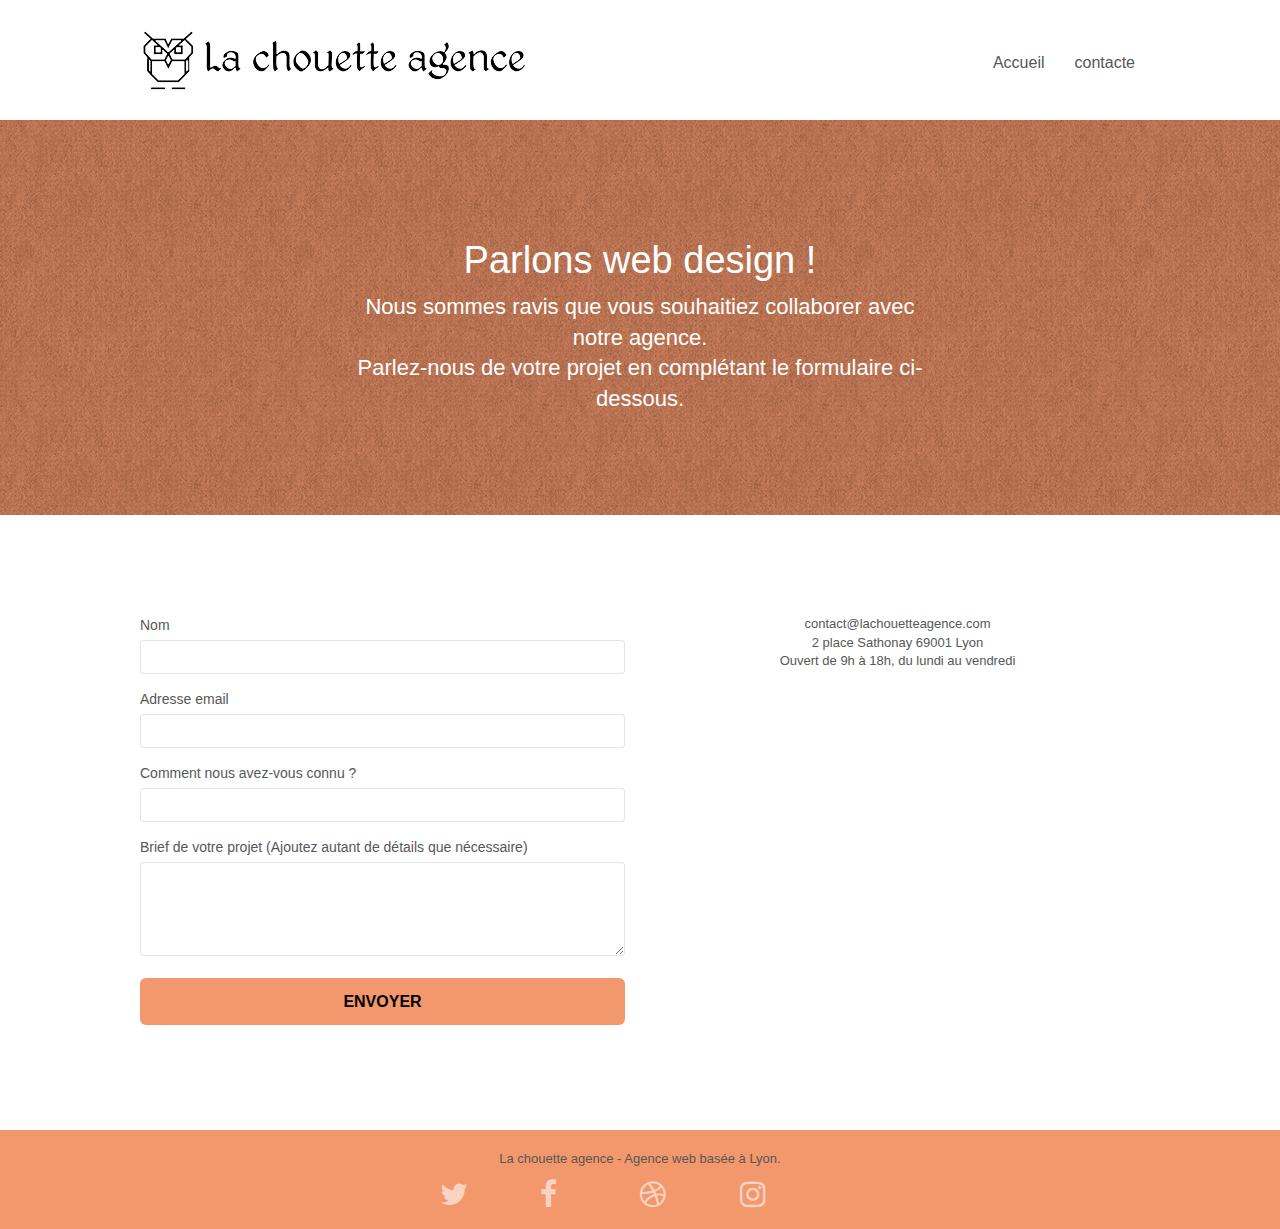
==== page2.html @ 77748eeb "-minstyle" ====
<!doctype html>
<html lang="fr">
<head>
	<meta charset="utf-8">
    
    <meta name="description " content="La chouette agence, pour toute question sur notre agence ou devis pour une refonte webdesign de votre site, contactez-nous et retrouvez-nous sur vos réseaux sociaux favoris.">
    <meta name="viewport " content="width=device-width, initial-scale=1.0, viewport-fit=cover">
    <link rel="shortcut icon " type="image/png " href="favicon.jpg">
    
	<link rel="stylesheet "type="text/css" href= "./css/bootstrap.min.css">
	<link rel="stylesheet "type="text/css" href="style.css">
	<link rel="stylesheet "type="text/css" href= "./css/font-awesome.min.css">
	<link rel="stylesheet "type="text/css" href= "./css/et-line.min.css">
	
    
	<script src= "./js/jquery-2.1.0.min.js"></script>
	<script src= "./js/bootstrap.min.js"></script>
	<script src= "./js/blocs.min.js"></script>
	<script src= "./js/jqBootstrapValidation.min.js"></script>
	<script src= "./js/formHandler.min.js"></script>
    <title>La Chouette agence - Contact</title>

    
<!-- Analytics -->
 
<!-- Analytics END -->
    
</head>
<body>
<!-- Principal conteneur -->
<div class="page-container">
    
<!-- bloc-0 -->
<div class="bloc bgc-white l-bloc " id="bloc-0">
	<div class="container bloc-sm">
		<nav class="navbar row">
			<div class="navbar-header">
				<a class="navbar-brand" href="index.html"><img src="img/la-chouette-agence.png" alt="Logo de la Chouette agence, agence de web design à Lyon" title="retour à l'accueil" /></a>
				<button id="nav-toggle" type="button" class="ui-navbar-toggle navbar-toggle" data-toggle="collapse" data-target=".navbar-1">
					<span class="sr-only">Toggle navigation</span><span class="icon-bar"></span><span class="icon-bar"></span><span class="icon-bar"></span>
				</button>
			</div>
			<div class="collapse navbar-collapse navbar-1 special-dropdown-nav">
				<ul class="site-navigation nav navbar-nav">
					<li>
						<a href="index.html" aria-label="lien vers la page d'accueil" title="page d'accueil">Accueil</a>
					</li>
					<li>
						<a href="page2.html" aria-label="lien vers la page de contact" title="page de contact">contacte</a>
					</li>
				</ul>
			</div>
		</nav>
	</div>
</div>
<!-- bloc-0 END -->

<!-- bloc-6 -->
<div class="bloc bg-dots-bg bg-repeat bgc-atomic-tangerine d-bloc bloc-bg-texture texture-paper" id="bloc-6">
	<div class="container bloc-lg">
		<div class="row">
			<div class="col-sm-12">
				<h1 class="text-center hero-bloc-text tc-white">
					Parlons web design !
				</h1>
				<h2 class="text-center mg-lg tc-white tight-width-whitespace">
					Nous sommes ravis que vous souhaitiez collaborer avec notre agence.<br>
					Parlez-nous de votre projet en complétant le formulaire ci-dessous.
				</h2>
			</div>
		</div>
	</div>
</div>
<!-- bloc-6 END -->

<!-- bloc-7 -->
<div class="bloc bgc-white l-bloc" id="bloc-7">
	<div class="container bloc-lg">
		<div class="row">
			<div class="col-sm-6">
				<form id="form_1" novalidate success-msg="Your message has been sent." fail-msg="Sorry it seems that our mail server is not responding, Sorry for the inconvenience!">
					<div class="form-group">
						<label for="name">
							Nom
						</label>
						<input id="name" class="form-control" aria-label="entrez votre nom" aria-required="true"/>
					</div>
					<div class="form-group">
						<label for="email">
							Adresse email
						</label>
						<input id="email" class="form-control" type="email"  aria-label="entrez votre email" aria-required="true" />
					</div>
					<div class="form-group">
						<label>
							Comment nous avez-vous connu ?
						</label for="input_504">
						<input class="form-control" type="email"  aria-required="true" id="input_504" aria-label="indiquez comment vous nous avez connu" />
					</div>
					<div class="form-group">
						<label for="message">
							Brief de votre projet (Ajoutez autant de détails que nécessaire)<br>
						</label><textarea id="message" class="form-control" rows="4" cols="50" aria-label="decrivez nous votre projet en détail"  aria-required="true"></textarea>
					</div> 
					<button class="bloc-button btn btn-lg btn-block cta-hero btn-atomic-tangerine" aria-label="envoyez votre message" type="submit">
						Envoyer
					</button>
				</form>
			</div>
			<div class="col-sm-6">
				<p class="text-center">
					<a href="mailto:contact@lachouetteagence.com" aria-label="contacter l'agence par email">contact@lachouetteagence.com</a><br>
                        2 place Sathonay 69001 Lyon<br>
                        Ouvert de 9h à 18h, du lundi au vendredi<br>
				</p>
			</div>
		</div>
	</div>
</div>
<!-- bloc-7 END -->

<!-- ScrollToTop Button -->
<a class="bloc-button btn btn-d scrollToTop" onclick="scrollToTarget('1')"><span class="fa fa-chevron-up"></span></a>
<!-- ScrollToTop Button END-->


<!-- Footer - bloc-8 -->
<div class="bloc bgc-atomic-tangerine d-bloc" id="bloc-8">
	<div class="container bloc-sm">
		<div class="row">
			<div class="col-sm-12">
				<p class="text-center white">
					La chouette agence - Agence web basée à Lyon.<br>
				</p>
				<div class="row row-no-gutters social">
					<div class="col-sm-3">
						<div class="text-center">
							<a class="social" aria-label="lien vers twitter" href="https://twitter.com/?lang=fr"><span class="fa fa-twitter icon-md"></span></a>
						</div>
					</div>
					<div class="col-sm-3">
						<div class="text-center">
							<a class="social" aria-label="lien vers facebook" href="https://www.facebook.com/"><span class="fa fa-facebook icon-md"></span></a>
						</div>
					</div>
					<div class="col-sm-3">
						<div class="text-center">
							<a class="social" aria-label="lien vers dribble" href="https://dribbble.com/"><span class="fa fa-dribbble icon-md"></span></a>
						</div>
					</div>
					<div class="col-sm-3">
						<div class="text-center">
							<a class="social" aria-label="lien instagram" href="https://www.instagram.com/?hl=fr"><span class="fa fa-instagram icon-md"></span></a>
						</div>
					</div>
				</div>
			</div>
		</div>
	</div>
</div>
<!-- Footer - bloc-8 END -->

</div>
<!-- Principal conteneur END -->
    

</body>
</html>
---- style.css ----
body {
    margin: 0;
    padding: 0;
    background: #FFF;
    overflow-x: hidden;
    -webkit-font-smoothing: antialiased;
    -moz-osx-font-smoothing: grayscale;
}
.keywords { 
    color: #cccccc;
    font-size: 1px;
}
a,
button {
    transition: all .3s ease-in-out;
    outline: none!important;
}

a:hover {
    text-decoration: none;
    cursor: pointer;
}

#page-loading-blocs-notifaction {
    position: fixed;
    top: 0;
    bottom: 0;
    width: 100%;
    z-index: 100000;
    background: #FFFFFF url("img/pageload-spinner.gif") no-repeat center center;
}

.bloc {
    width: 100%;
    clear: both;
    background: 50% 50% no-repeat;
    padding: 0 50px;
    -webkit-background-size: cover;
    -moz-background-size: cover;
    -o-background-size: cover;
    background-size: cover;
    position: relative;
}

.bloc .container {
    padding-left: 0;
    padding-right: 0;
}

.bloc-lg {
    padding: 100px 50px;
}

.bloc-md {
    padding: 50px;
}

.bloc-sm {
    padding: 20px 50px;
}

.bg-center,
.bg-l-edge,
.bg-r-edge,
.bg-t-edge,
.bg-b-edge,
.bg-tl-edge,
.bg-bl-edge,
.bg-tr-edge,
.bg-br-edge,
.bg-repeat {
    -webkit-background-size: auto!important;
    -moz-background-size: auto!important;
    -o-background-size: auto!important;
    background-size: auto!important;
}

.bg-repeat {
    background: repeat;
}

.bg-t-edge {
    background: top no-repeat;
}

.bloc-bg-texture::before {
    content: "";
    background-size: 2px 2px;
    position: absolute;
    top: 0;
    bottom: 0;
    left: 0;
    right: 0;
}

.texture-paper::before {
    background: url("img/texture-paper.png");
    background-size: 280px 280px;
}

.b-parallax {
    background-attachment: fixed;
}

.d-bloc {
    color: rgba(255, 255, 255, .7);
}

.d-bloc button:hover {
    color: rgba(255, 255, 255, .9);
}

.d-bloc .icon-round,
.d-bloc .icon-square,
.d-bloc .icon-rounded,
.d-bloc .icon-semi-rounded-a,
.d-bloc .icon-semi-rounded-b {
    border-color: rgba(255, 255, 255, .9);
}

.d-bloc .divider-h span {
    border-color: rgba(255, 255, 255, .2);
}

.d-bloc .a-btn,
.d-bloc .navbar a,
.d-bloc .navbar-brand,
.d-bloc a .icon-sm,
.d-bloc a .icon-md,
.d-bloc a .icon-lg,
.d-bloc a .icon-xl,
.d-bloc h1 a,
.d-bloc h2 a,
.d-bloc h3 a,
.d-bloc h4 a,
.d-bloc h5 a,
.d-bloc h6 a,
.d-bloc p a {
    color: rgba(255, 255, 255, .6);
}

.d-bloc .a-btn:hover,
.d-bloc .navbar a:hover,
.d-bloc .navbar-brand:hover,
.d-bloc a:hover .icon-sm,
.d-bloc a:hover .icon-md,
.d-bloc a:hover .icon-lg,
.d-bloc a:hover .icon-xl,
.d-bloc h1 a:hover,
.d-bloc h2 a:hover,
.d-bloc h3 a:hover,
.d-bloc h4 a:hover,
.d-bloc h5 a:hover,
.d-bloc h6 a:hover,
.d-bloc p a:hover {
    color: rgba(255, 255, 255, 1);
}

.d-bloc .navbar-toggle .icon-bar {
    background: rgba(255, 255, 255, 1);
}

.d-bloc .btn-wire,
.d-bloc .btn-wire:hover {
    color: rgba(255, 255, 255, 1);
    border-color: rgba(255, 255, 255, 1);
}

.d-bloc .panel {
    color: rgba(0, 0, 0, .5);
}

.d-bloc .panel button:hover {
    color: rgba(0, 0, 0, .7);
}

.d-bloc .panel icon {
    border-color: rgba(0, 0, 0, .7);
}

.d-bloc .panel .divider-h span {
    border-color: rgba(0, 0, 0, .1);
}

.d-bloc .panel .a-btn {
    color: rgba(0, 0, 0, .6);
}

.d-bloc .panel .a-btn:hover {
    color: rgba(0, 0, 0, 1);
}

.d-bloc .panel .btn-wire,
.d-bloc .panel .btn-wire:hover {
    color: rgba(0, 0, 0, .7);
    border-color: rgba(0, 0, 0, .3);
}

.d-bloc .panel,
.l-bloc {
    color: rgba(0, 0, 0, .5);
}

.d-bloc .panel button:hover,
.l-bloc button:hover {
    color: rgba(0, 0, 0, .7);
}

.l-bloc .icon-round,
.l-bloc .icon-square,
.l-bloc .icon-rounded,
.l-bloc .icon-semi-rounded-a,
.l-bloc .icon-semi-rounded-b {
    border-color: rgba(0, 0, 0, .7);
}

.d-bloc .panel .divider-h span,
.l-bloc .divider-h span {
    border-color: rgba(0, 0, 0, .1);
}

.d-bloc .panel .a-btn,
.l-bloc .a-btn,
.l-bloc .navbar a,
.l-bloc .navbar-brand,
.l-bloc a .icon-sm,
.l-bloc a .icon-md,
.l-bloc a .icon-lg,
.l-bloc a .icon-xl,
.l-bloc h1 a,
.l-bloc h2 a,
.l-bloc h3 a,
.l-bloc h4 a,
.l-bloc h5 a,
.l-bloc h6 a,
.l-bloc p a {
    color: rgba(0, 0, 0, .6);
}

.d-bloc .panel .a-btn:hover,
.l-bloc .a-btn:hover,
.l-bloc .navbar a:hover,
.l-bloc .navbar-brand:hover,
.l-bloc a:hover .icon-sm,
.l-bloc a:hover .icon-md,
.l-bloc a:hover .icon-lg,
.l-bloc a:hover .icon-xl,
.l-bloc h1 a:hover,
.l-bloc h2 a:hover,
.l-bloc h3 a:hover,
.l-bloc h4 a:hover,
.l-bloc h5 a:hover,
.l-bloc h6 a:hover,
.l-bloc p a:hover {
    color: rgba(0, 0, 0, 1);
}

.l-bloc .navbar-toggle .icon-bar {
    color: rgba(0, 0, 0, .6);
}

.d-bloc .panel .btn-wire,
.d-bloc .panel .btn-wire:hover,
.l-bloc .btn-wire,
.l-bloc .btn-wire:hover {
    color: rgba(0, 0, 0, .7);
    border-color: rgba(0, 0, 0, .3);
}

.voffset {
    margin-top: 30px;
}

.voffset-lg {
    margin-top: 80px;
}

.row-no-gutters {
    margin-right: 0;
    margin-left: 0;
}

.row.row-no-gutters > [class^="col-"],
.row.row-no-gutters > [class*=" col-"] {
    padding-right: 0;
    padding-left: 0;
    margin: auto;
}

#bloc-1-hero h1 {
    font-size: 32px;
}

.navbar {
    margin-bottom: 0;
    z-index: 1;
}

.navbar-brand {
    height: auto;
    padding: 3px 15px;
    font-size: 25px;
    font-weight: normal;
    font-weight: 600;
    line-height: 44px;
}

.navbar-brand img {
    max-height: 200px;
    margin: 0 5px 0 0;
    display: inline;
}

.navbar-brand img[src$=svg] {
    min-width: 100px;
}

.nav-center .navbar-brand img {
    margin: 0;
}

.navbar .nav {
    padding-top: 2px;
    margin-right: -16px;
    float: right;
    z-index: 1;
}

.nav > li {
    float: left;
    margin-top: 4px;
    font-size: 16px;
}

.navbar-nav .open .dropdown-menu > li > a {
    text-align: inherit;
}

.nav > li a:hover,
.nav > li a:focus {
    background: transparent;
}

.navbar-toggle {
    margin: 10px 10px 0 0;
    border: 0px;
}

.navbar-toggle:hover {
    background: transparent!important;
}

.navbar-toggle .icon-bar {
    background-color: rgba(0, 0, 0, .5);
    width: 26px;
}

.nav-invert .navbar .nav {
    float: left;
}

.nav-invert .navbar-header,
.nav-invert .navbar-brand {
    float: right;
    position: relative;
    z-index: 2;
}

@media (min-width: 768px) {
    .site-navigation {
        position: absolute;
        top: 50%;
        right: 20px;
        transform: translate(0, -50%);
        -webkit-transform: translateY(-50%);
    }
    .nav > li .dropdown-menu a,
    .nav > li .dropdown-menu a:hover {
        color: #484848;
    }
    .nav-invert .site-navigation {
        left: 0;
        right: 0;
    }
    .nav-center {
        text-align: center;
    }
    .nav-center .navbar-header {
        width: 100%;
    }
    .nav-center .navbar-header,
    .nav-center .navbar-brand,
    .nav-center .nav > li {
        float: none;
        display: inline-block;
    }
    .nav-center .site-navigation {
        position: relative;
        width: 100%;
        right: 0;
        margin-right: 0px;
        margin-top: 20px;
    }
    .nav-center.mini-nav .navbar-toggle {
        float: none;
        margin: 10px auto 0;
    }
}

.nav > li > .dropdown a {
    background: none!important;
    display: block;
    padding: 14px 15px;
}

nav .caret {
    margin: 0 5px;
}

.dropdown-menu .dropdown-menu {
    top: -8px;
    left: 100%;
}

.dropdown-menu .dropmenu-flow-right {
    top: 100%;
    left: 0;
    margin-left: -1px;
    border-top-left-radius: 0;
    border-top-right-radius: 0;
}

.dropdown-menu .dropdown span {
    border: 4px solid black;
    border-top-color: transparent;
    border-right-color: transparent;
    border-bottom-color: transparent;
    margin: 6px -5px 0 0!important;
    float: right;
}

.mg-md {
    margin-top: 10px;
    margin-bottom: 20px;
}

.mg-lg {
    margin-top: 10px;
    margin-bottom: 40px;
}

.btn {
    margin: 0 5px 5px 0;
}

.btn.pull-right {
    margin: 0 0 5px 5px;
}

.btn-d,
.btn-d:hover,
.btn-d:focus {
    color: #FFF;
    background: rgba(0, 0, 0, .3);
}

button {
    outline: none!important;
}

.btn-rd {
    border-radius: 40px;
}

.btn-clean {
    border: 1px solid rgba(0, 0, 0, .08);
    border-bottom-color: rgba(0, 0, 0, .1);
    text-shadow: 0 1px 0 rgba(0, 0, 1, .1);
    box-shadow: 0 1px 3px rgba(0, 0, 1, .25), inset 0 1px 0 0 rgba(255, 255, 255, .15);
}

.icon-md {
    font-size: 30px!important;
}

.icon-lg {
    font-size: 60px!important;
}

.sm-shadow {
    text-shadow: 0 1px 2px rgba(0, 0, 0, .3);
}

.panel-sq,
.panel-sq .panel-heading,
.panel-sq .panel-footer {
    border-radius: 0;
}

.panel-rd {
    border-radius: 30px;
}

.panel-rd .panel-heading {
    border-radius: 29px 29px 0 0;
}

.panel-rd .panel-footer {
    border-radius: 0 0 29px 29px;
}

.form-control {
    border-color: rgba(0, 0, 0, .1);
    box-shadow: none;
}

.scrollToTop {
    width: 40px;
    height: 40px;
    position: fixed;
    bottom: 20px;
    right: 20px;
    opacity: 0;
    z-index: 500;
    transition: all .3s ease-in-out;
}

.scrollToTop span {
    margin-top: 6px;
}

.showScrollTop {
    font-size: 14px;
    opacity: 1;
}

a[data-lightbox] {
    position: relative;
    display: block;
    text-align: center;
}

a[data-lightbox]:hover::before {
    content: "+";
    font-family: "HelveticaNeue-Light", "Helvetica Neue Light", "Helvetica Neue", Helvetica, Arial;
    font-size: 32px;
    width: 50px;
    height: 50px;
    margin-left: -25px;
    border-radius: 50%;
    background: rgba(0, 0, 0, .6);
    color: #FFF;
    font-weight: 100;
    z-index: 1;
    position: absolute;
    top: 50%;
    transform: translateY(-50%);
    -webkit-transform: translateY(-50%);
}

a[data-lightbox]:hover img {
    opacity: 0.6;
    -webkit-animation-fill-mode: none;
    animation-fill-mode: none;
}

#lightbox-modal {
    display: flex;
    align-items: center;
}

#lightbox-modal .modal-dialog {
    width: 90%;
    max-width: 900px;
    margin: 0 auto 0;
}

#lightbox-modal .modal-dialog img {
    max-height: 90vh;
    margin: 0 auto;
}

.lightbox-caption {
    padding: 20px;
    color: #FFF;
    background: rgba(0, 0, 0, .5);
    position: absolute;
    left: 15px;
    right: 15px;
    bottom: 5px;
}

.close-lightbox {
    color: #FFF;
    font-size: 30px;
    position: absolute;
    top: 20px;
    right: 20px;
    z-index: 20;
    background: rgba(0, 0, 0, .5);
    border: none;
    line-height: 30px;
    padding: 0 9px 5px;
    opacity: 0.3;
}

.close-lightbox:hover,
.next-lightbox:hover,
.prev-lightbox:hover {
    opacity: 1.0;
    color: #FFF;
}

.next-lightbox,
.prev-lightbox {
    font-size: 20px;
    color: rgba(255, 255, 255, .9);
    background: rgba(0, 0, 0, .5);
    transition: all .2s ease-in-out;
    position: absolute;
    top: 45%;
    z-index: 1;
    opacity: 0.4;
}

.next-lightbox {
    padding: 6px 8px 1px 13px;
    right: 25px;
}

.prev-lightbox {
    padding: 6px 13px 1px 10px;
    left: 25px;
}

.snapshot-lb .modal-body {
    padding-bottom: 45px;
}

.snapshot-lb .lightbox-caption {
    padding: 0;
    color: rgba(0, 0, 0, .5);
    background: none;
}

h1,
h2,
h3,
h4,
h5,
h6,
p,
label,
.btn,
a {
    font-family: "helvetica";
    font-weight: 500;
    color: #575757!important;
}

.container {
    max-width: 1000px;
}

.hero-bloc-text {
    font-size: 38px;
}

.hero-bloc-text-sub {
    font-size: 36px;
}

.statement-bloc-text {
    line-height: 26px;
    font-style: italic;
    font-size: 20px;
    text-align: center;
    font-weight: lighter;
    max-width: 520px;
    margin: auto auto auto auto;
}

p {
    font-size: 13px;
}

.tight-width-whitespace {
    max-width: 600px;
    margin: auto auto auto auto;
}

.h1 {
    font-size: 20px;
    font-family: "Open Sans";
}

.cta-hero {
    margin-top: 22px;
    color: #FFFFFF!important;
    text-transform: uppercase;
    padding: 12px 28px 12px 28px;
    font-size: 16px;
    font-weight: 700;
}

.social {
    max-width: 400px;
    margin: auto auto auto auto;
    display: flex;
}

h2 {
    font-size: 22px;
    line-height: 1.4em;
}

h3 {
    font-size: 15px;
    text-transform: uppercase;
    font-weight: 700;
    color: #333333!important;
}

.med-width-whitespace {
    max-width: 800px;
    margin: auto auto auto auto;
    box-shadow: 0px 0px 0px #000000;
}

h1 {
    color: #333333!important;
}

h4 {
    color: #333333!important;
}

.icons {
    margin-bottom: 14px;
    margin-top: 24px;
}

.white {
    
}

.portfolio-thumb {
    margin-bottom: 24px;
}

.portfolio-row {
    margin-bottom: 44px;
    margin-top: 50px;
}

.avatar {
    box-shadow: 0px 4px 9px rgba(0, 0, 0, 0.3);
}

.black-background {
    background-color: rgba(165, 147, 99, 0.7);
    padding: 40px 40px 40px 40px;
}

.bold-link {
    font-weight: 900;
    text-decoration: underline!important;
}

.bgc-white {
    background-color: #FFFFFF;
}

.bgc-dark-slate-blue {
    background-color: #364577;
}

.bgc-atomic-tangerine {
    background-color: #F3976C;
}

.tc-white {
    color: #FFF !important;
}

.btn-atomic-tangerine {
    background: #F3976C;
    color: #000!important;
}

.btn-atomic-tangerine:hover {
    background: #c27956!important;
    color: #FFFFFF!important;
}

.ltc-white {
    color: #000!important;
}

.ltc-white:hover {
    color: #cccccc!important;
}

.ltc-atomic-tangerine {
    color: #F3976C!important;
}

.ltc-atomic-tangerine:hover {
    color: #c27956!important;
}

.icon-dark-slate-blue {
    color: #364577!important;
    border-color: #364577!important;
}

.bg-dots-bg {
    background-image: url("img/dots-bg.png");
}

.bg-lines-h2-bg {
    background-image: url("img/lines-h2-bg.png");
}

.bg-banniere {
    background-image: url("img/la-chouette-agence-banniere.jpg");
}

.bg-presentation {
    background-image: url("img/image-de-presentation.jpg");
}

@media (max-width: 1024px) {
    .bloc {
        padding-left: 20px;
        padding-right: 20px;
    }
    .bloc.full-width-bloc,
    .bloc-tile-2.full-width-bloc .container,
    .bloc-tile-3.full-width-bloc .container,
    .bloc-tile-4.full-width-bloc .container {
        padding-left: 0;
        padding-right: 0;
    }
}

@media (max-width: 992px) and (min-width: 768px) {
    .navbar .nav {
        max-width: 80%
    }
    .nav-center.navbar .nav {
        max-width: 100%
    }
}

@media only screen and (min-width: 768px) and (max-width: 1024px) and (orientation: landscape) {
    .b-parallax {
        background-attachment: scroll;
    }
}

@media only screen and (min-width: 1024px) and (max-width: 1366px) and (-webkit-min-device-pixel-ratio: 1.5) {
    .b-parallax {
        background-attachment: scroll;
    }
}

@media (max-width: 991px) {
    .container {
        width: 100%;
    }
    .b-parallax {
        background-attachment: scroll;
    }
    .page-container,
    #hero-bloc {
        overflow-x: hidden;
        position: relative;
    }
    .bloc {
        
    }
    .bloc-group,
    .bloc-group .bloc {
        display: block;
        width: 100%;
    }
    .bloc-fill-screen .fill-bloc-top-edge,
    .bloc-fill-screen .fill-bloc-bottom-edge {
        padding: 0 20px;
        
    }
}

@media (max-width: 767px) {
    .page-container {
        overflow-x: hidden;
        position: relative;
    }
    h1,
    h2,
    h3,
    h4,
    h5,
    h6,
    p,
    #disqus_thread {
        padding-left: 10px!important;
        padding-right: 10px!important;
    }
    .b-parallax {
        background-attachment: scroll;
    }
    .navbar .nav {
        padding-top: 0;
        border-top: 1px solid rgba(0, 0, 0, .2);
        float: none!important;
    }
    .navbar.row {
        margin-left: 0;
        margin-right: 0;
    }
    .site-navigation {
        position: inherit;
        transform: none;
        -webkit-transform: none;
        -ms-transform: none;
    }
    .nav > li {
        margin-top: 0;
        border-bottom: 1px solid rgba(0, 0, 0, .1);
        background: rgba(0, 0, 0, .05);
        text-align: left;
        padding-left: 15px;
        width: 100%;
    }
    .nav > li:hover {
        background: rgba(0, 0, 0, .08);
    }
    .dropdown .dropdown a .caret {
        float: none;
        margin: 5px 0 0 10px!important;
        border: 4px solid black;
        border-bottom-color: transparent;
        border-right-color: transparent;
        border-left-color: transparent;
    }
    #hero-bloc .navbar .nav {
        background: rgba(0, 0, 0, .8);
    }
    #hero-bloc .navbar .nav a {
        color: rgba(255, 255, 255, .6);
    }
    .hero {
        padding: 50px 0;
    }
    .hero-nav {
        left: -1px;
        right: -1px;
    }
    .navbar-collapse {
        padding: 0;
        overflow-x: hidden;
        -webkit-box-shadow: none;
        box-shadow: none;
    }
    .navbar-brand img {
        max-height: 40px;
        width: auto;
    }
    .nav-invert .navbar-header {
        float: none;
        width: 100%;
    }
    .nav-invert .navbar-toggle {
        float: left;
        margin-left: 10px;
    }
    .bloc {
        padding-left: 0;
        padding-right: 0;
    }
    .bloc-xxl,
    .bloc-xl,
    .bloc-lg {
        padding: 40px 0;
    }
    .bloc-sm,
    .bloc-md {
        padding-left: 0;
        padding-right: 0;
    }
    .bloc-tile-2 .container,
    .bloc-tile-3 .container,
    .bloc-tile-4 .container,
    .bloc-fill-screen .fill-bloc-top-edge,
    .bloc-fill-screen .fill-bloc-bottom-edge {
        padding-left: 0;
        padding-right: 0;
    }
    .a-block {
        padding: 0 10px;
    }
    .btn-dwn {
        display: none;
    }
    .voffset {
        margin-top: 5px;
    }
    .voffset-md {
        margin-top: 20px;
    }
    .voffset-lg {
        margin-top: 30px;
    }
    form {
        padding: 5px;
    }
    .close-lightbox {
        display: inline-block;
    }
    .blocsapp-device-iphone5 {
        background-size: 216px 425px;
        padding-top: 60px;
        width: 216px;
        height: 425px;
    }
    .blocsapp-device-iphone5 img {
        width: 180px;
        height: 320px;
    }
}

@media (max-width: 400px) {
    .bloc {
        padding-left: 0;
        padding-right: 0;
    }
}

@media (max-width: 767px) {
    .bloc-mob-center-text {
        text-align: center;
    }
}
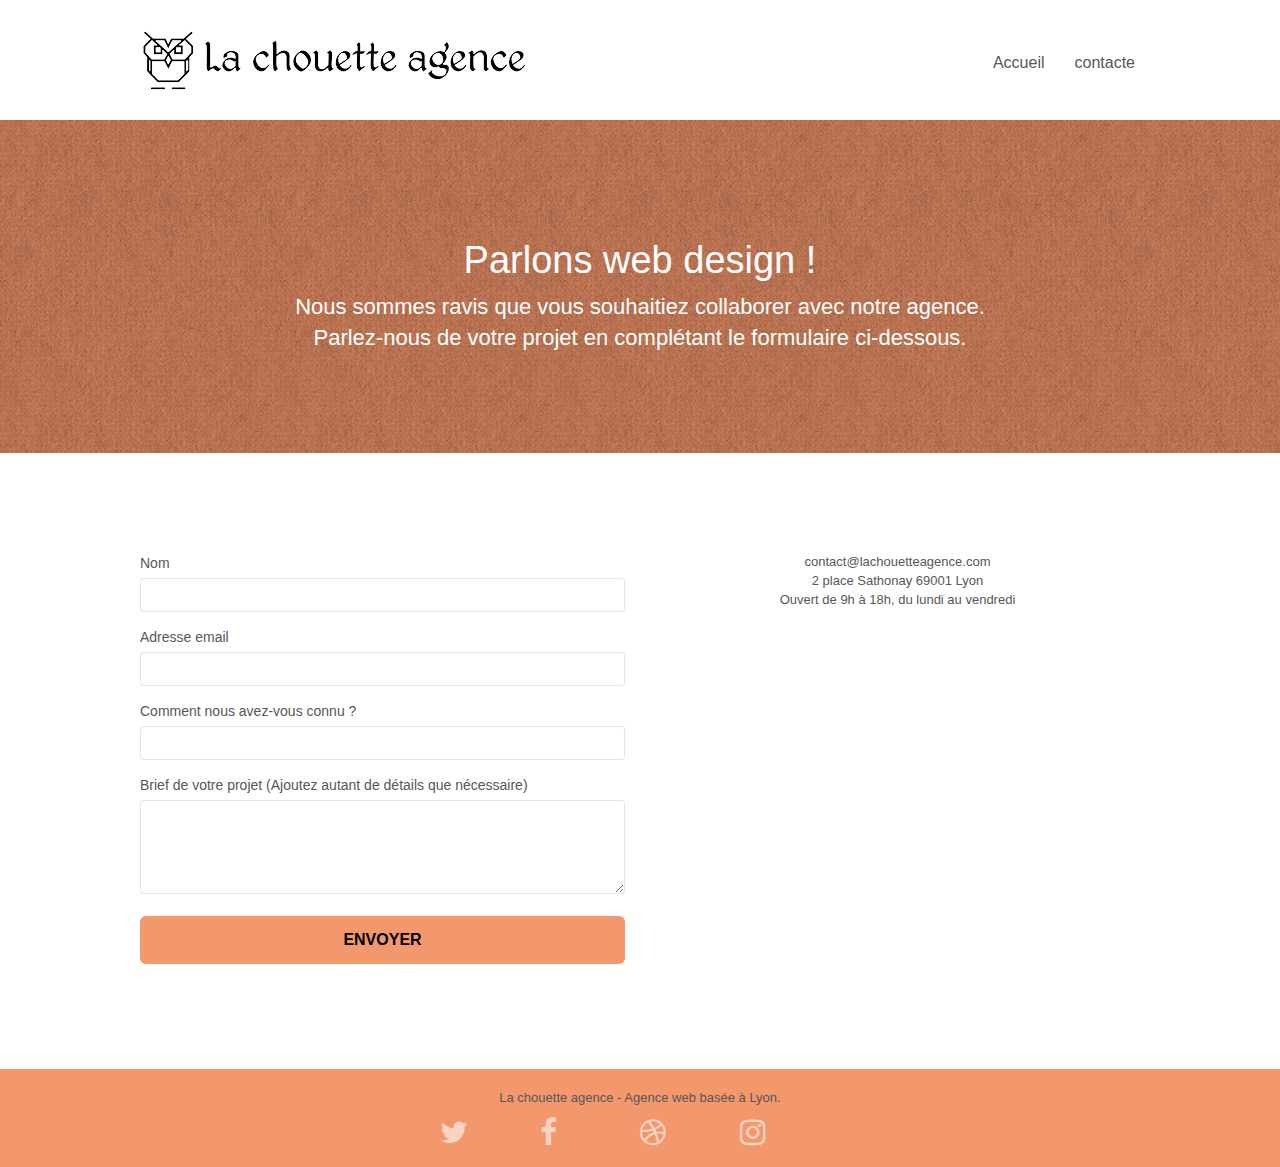
==== commit 891eed3d: "validator" ====
--- a/page2.html
+++ b/page2.html
@@ -3,14 +3,14 @@
 <head>
 	<meta charset="utf-8">
     
-    <meta name="description " content="La chouette agence, pour toute question sur notre agence ou devis pour une refonte webdesign de votre site, contactez-nous et retrouvez-nous sur vos réseaux sociaux favoris.">
-    <meta name="viewport " content="width=device-width, initial-scale=1.0, viewport-fit=cover">
-    <link rel="shortcut icon " type="image/png " href="favicon.jpg">
+    <meta name="description" content="La chouette agence, pour toute question sur notre agence ou devis pour une refonte webdesign de votre site, contactez-nous et retrouvez-nous sur vos réseaux sociaux favoris.">
+    <meta name="viewport" content="width=device-width, initial-scale=1.0, viewport-fit=cover">
+    <link rel="shortcut icon" type="image/png" href="favicon.jpg">
     
-	<link rel="stylesheet "type="text/css" href= "./css/bootstrap.min.css">
-	<link rel="stylesheet "type="text/css" href="style.css">
-	<link rel="stylesheet "type="text/css" href= "./css/font-awesome.min.css">
-	<link rel="stylesheet "type="text/css" href= "./css/et-line.min.css">
+	<link rel="stylesheet" type="text/css" href= "./css/bootstrap.min.css">
+	<link rel="stylesheet" type="text/css" href="style.css">
+	<link rel="stylesheet" type="text/css" href= "./css/font-awesome.min.css">
+	<link rel="stylesheet" type="text/css" href= "./css/et-line.min.css">
 	
     
 	<script src= "./js/jquery-2.1.0.min.js"></script>
@@ -78,7 +78,7 @@
 	<div class="container bloc-lg">
 		<div class="row">
 			<div class="col-sm-6">
-				<form id="form_1" novalidate success-msg="Your message has been sent." fail-msg="Sorry it seems that our mail server is not responding, Sorry for the inconvenience!">
+				<form id="form_1">
 					<div class="form-group">
 						<label for="name">
 							Nom
@@ -92,9 +92,9 @@
 						<input id="email" class="form-control" type="email"  aria-label="entrez votre email" aria-required="true" />
 					</div>
 					<div class="form-group">
-						<label>
+						<label for="input_504">
 							Comment nous avez-vous connu ?
-						</label for="input_504">
+						</label>
 						<input class="form-control" type="email"  aria-required="true" id="input_504" aria-label="indiquez comment vous nous avez connu" />
 					</div>
 					<div class="form-group">
--- a/style.css
+++ b/style.css
@@ -685,7 +685,7 @@
 }
 
 .tight-width-whitespace {
-    max-width: 600px;
+    max-width: unset;
     margin: auto auto auto auto;
 }
 
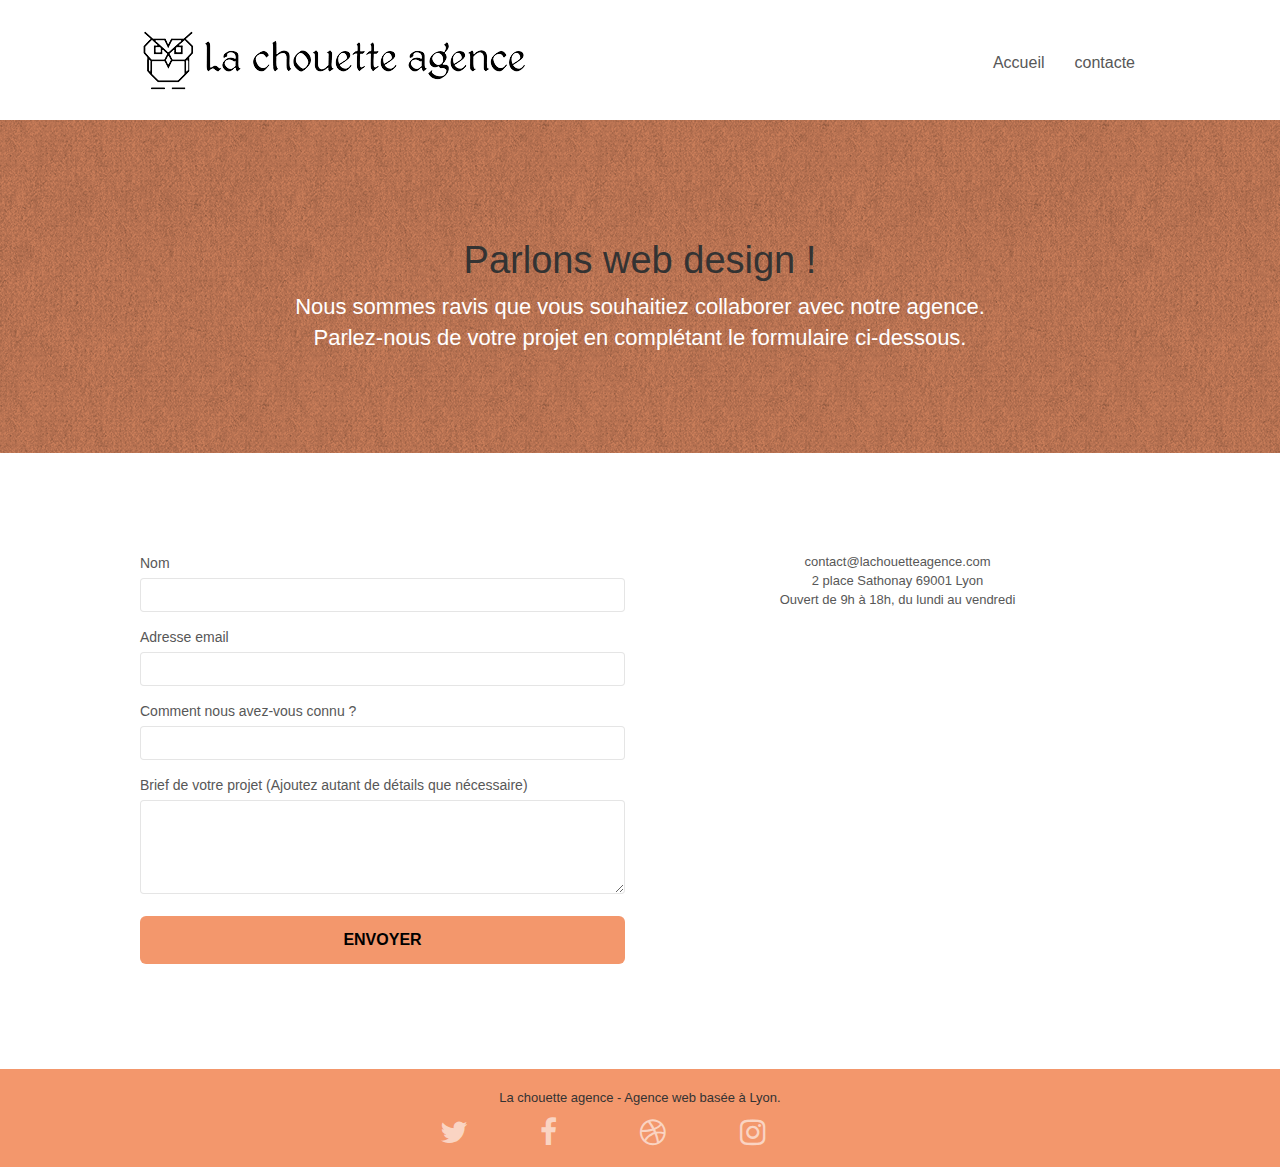
==== commit 2621797d: "scrolcontras" ====
--- a/page2.html
+++ b/page2.html
@@ -60,7 +60,7 @@
 	<div class="container bloc-lg">
 		<div class="row">
 			<div class="col-sm-12">
-				<h1 class="text-center hero-bloc-text tc-white">
+				<h1 class="text-center hero-bloc-text ">
 					Parlons web design !
 				</h1>
 				<h2 class="text-center mg-lg tc-white tight-width-whitespace">
--- a/style.css
+++ b/style.css
@@ -741,7 +741,7 @@
 }
 
 .white {
-    
+    color: #333333 !important;
 }
 
 .portfolio-thumb {
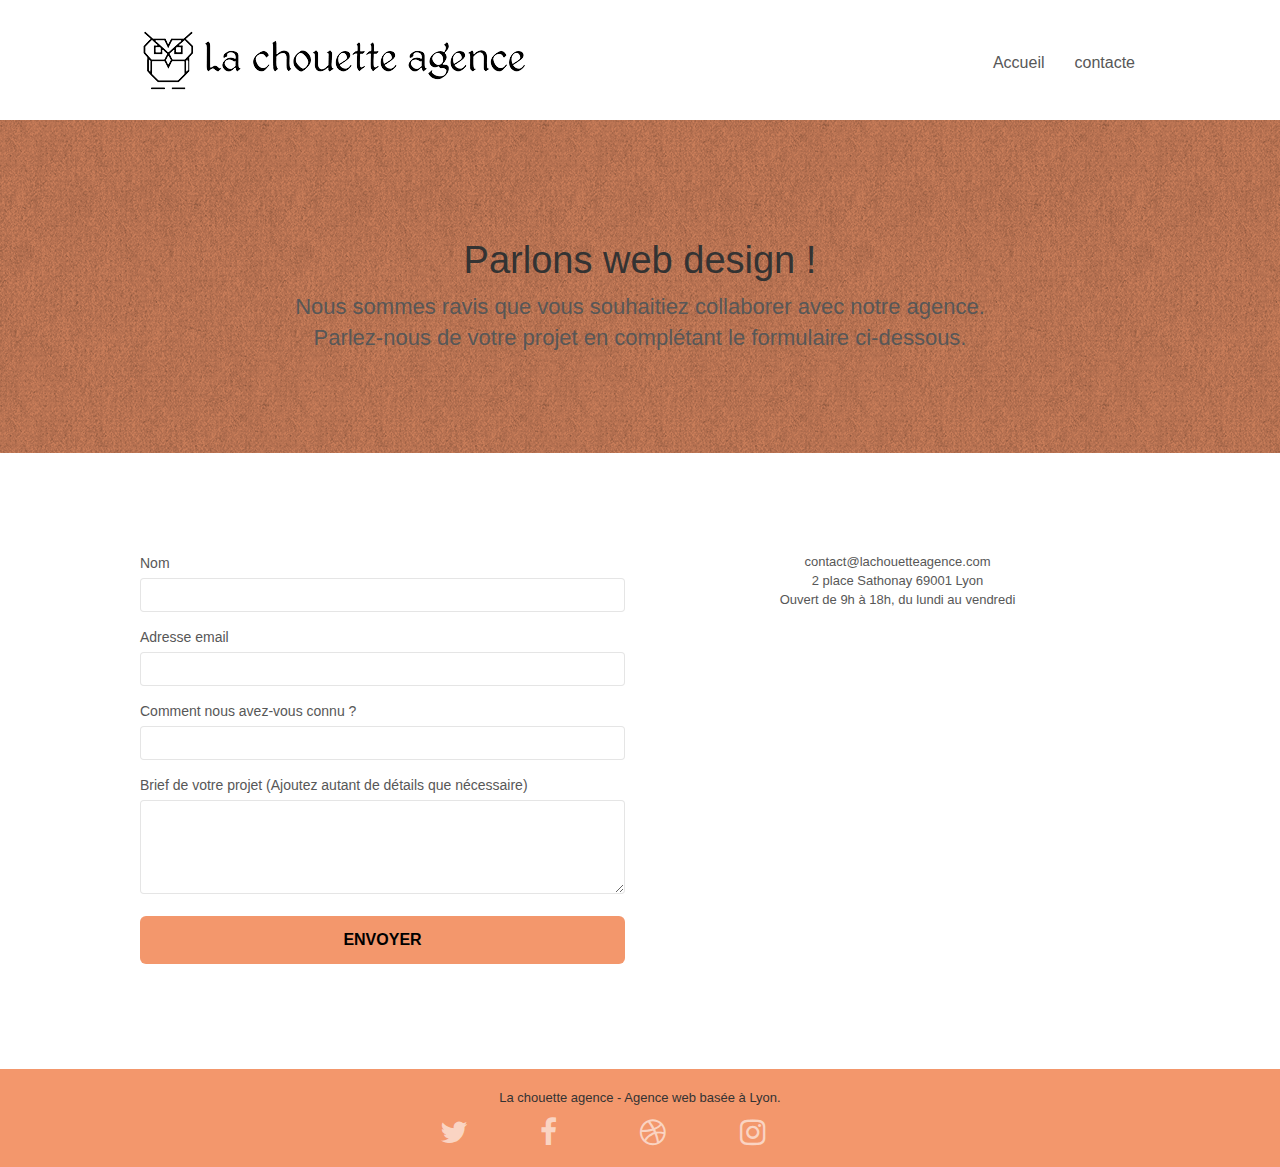
==== commit 5256fd22: "colmd12" ====
--- a/page2.html
+++ b/page2.html
@@ -63,7 +63,7 @@
 				<h1 class="text-center hero-bloc-text ">
 					Parlons web design !
 				</h1>
-				<h2 class="text-center mg-lg tc-white tight-width-whitespace">
+				<h2 class="text-center mg-lg tight-width-whitespace">
 					Nous sommes ravis que vous souhaitiez collaborer avec notre agence.<br>
 					Parlez-nous de votre projet en complétant le formulaire ci-dessous.
 				</h2>
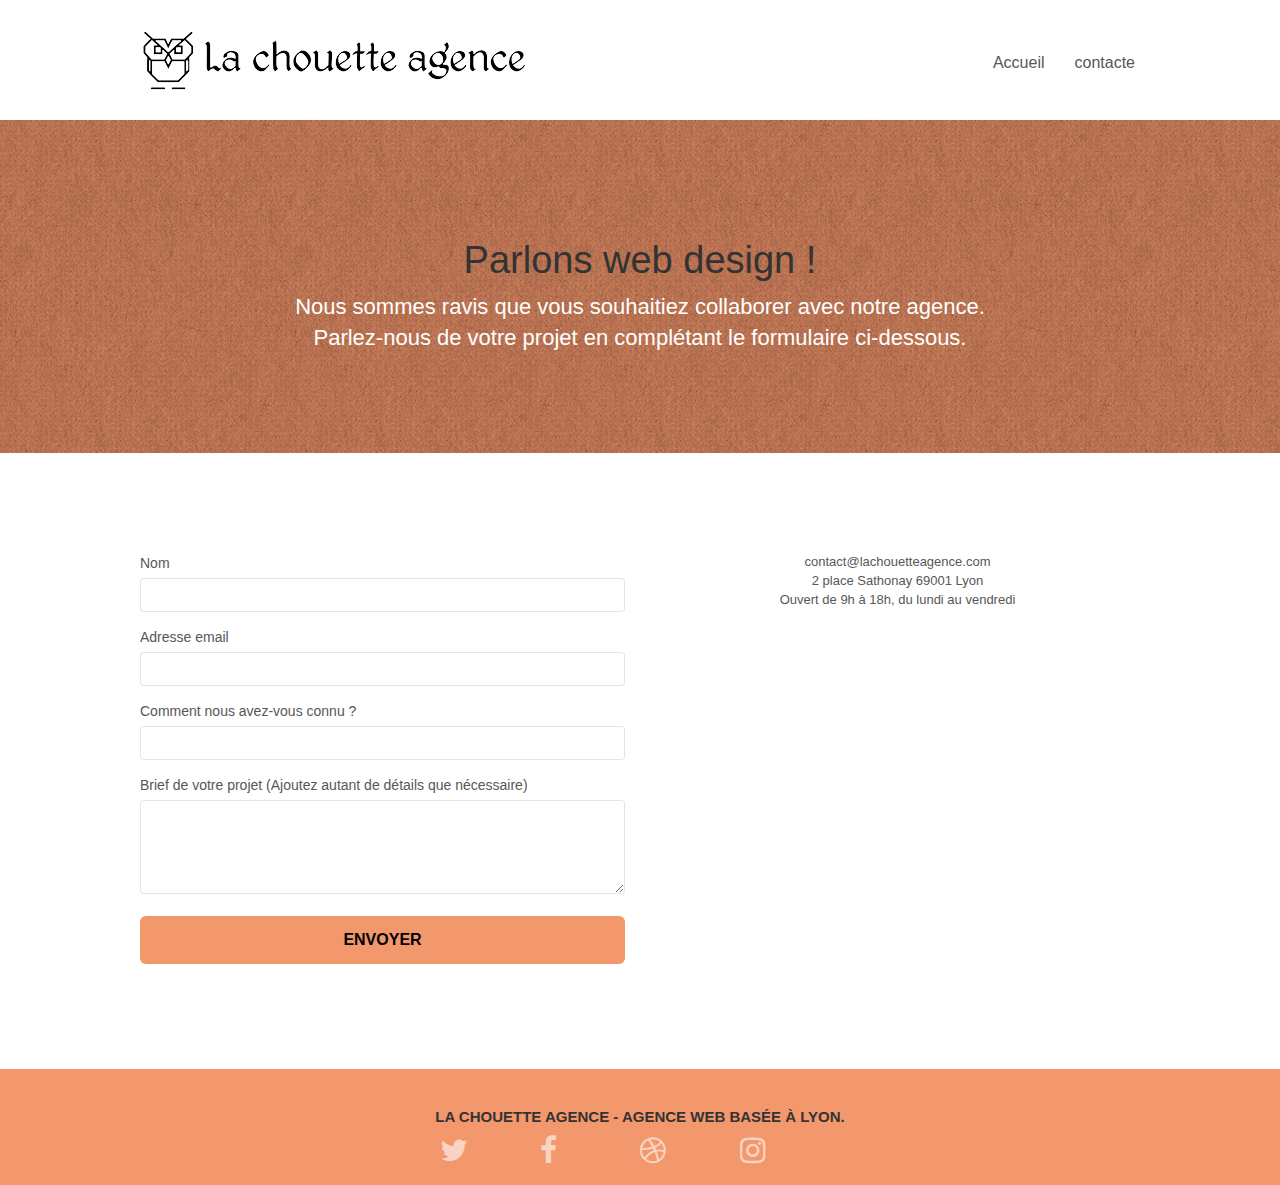
==== commit 1d911ec6: "struc/contrast" ====
--- a/page2.html
+++ b/page2.html
@@ -4,7 +4,7 @@
 	<meta charset="utf-8">
     
     <meta name="description" content="La chouette agence, pour toute question sur notre agence ou devis pour une refonte webdesign de votre site, contactez-nous et retrouvez-nous sur vos réseaux sociaux favoris.">
-    <meta name="viewport" content="width=device-width, initial-scale=1.0, viewport-fit=cover">
+    <meta name="viewport" content="width=device-width, initial-scale=1.0">
     <link rel="shortcut icon" type="image/png" href="favicon.jpg">
     
 	<link rel="stylesheet" type="text/css" href= "./css/bootstrap.min.css">
@@ -129,9 +129,9 @@
 	<div class="container bloc-sm">
 		<div class="row">
 			<div class="col-sm-12">
-				<p class="text-center white">
+				<h3 class="text-center white">
 					La chouette agence - Agence web basée à Lyon.<br>
-				</p>
+				</h3>
 				<div class="row row-no-gutters social">
 					<div class="col-sm-3">
 						<div class="text-center">
--- a/style.css
+++ b/style.css
@@ -688,6 +688,9 @@
     max-width: unset;
     margin: auto auto auto auto;
 }
+.mg-lg{
+    color: #FFF !important;
+}
 
 .h1 {
     font-size: 20px;
@@ -746,11 +749,18 @@
 
 .portfolio-thumb {
     margin-bottom: 24px;
+    width: 100%;
+    
 }
 
 .portfolio-row {
     margin-bottom: 44px;
     margin-top: 50px;
+display: flex;
+
+}
+.two{
+    width: 100%;
 }
 
 .avatar {
@@ -1042,4 +1052,14 @@
     .bloc-mob-center-text {
         text-align: center;
     }
-}+    
+}
+@media all and (max-device-width: 480px){
+    .portfolio-row{
+        flex-direction: column;
+align-items: center;
+    }
+}
+
+
+
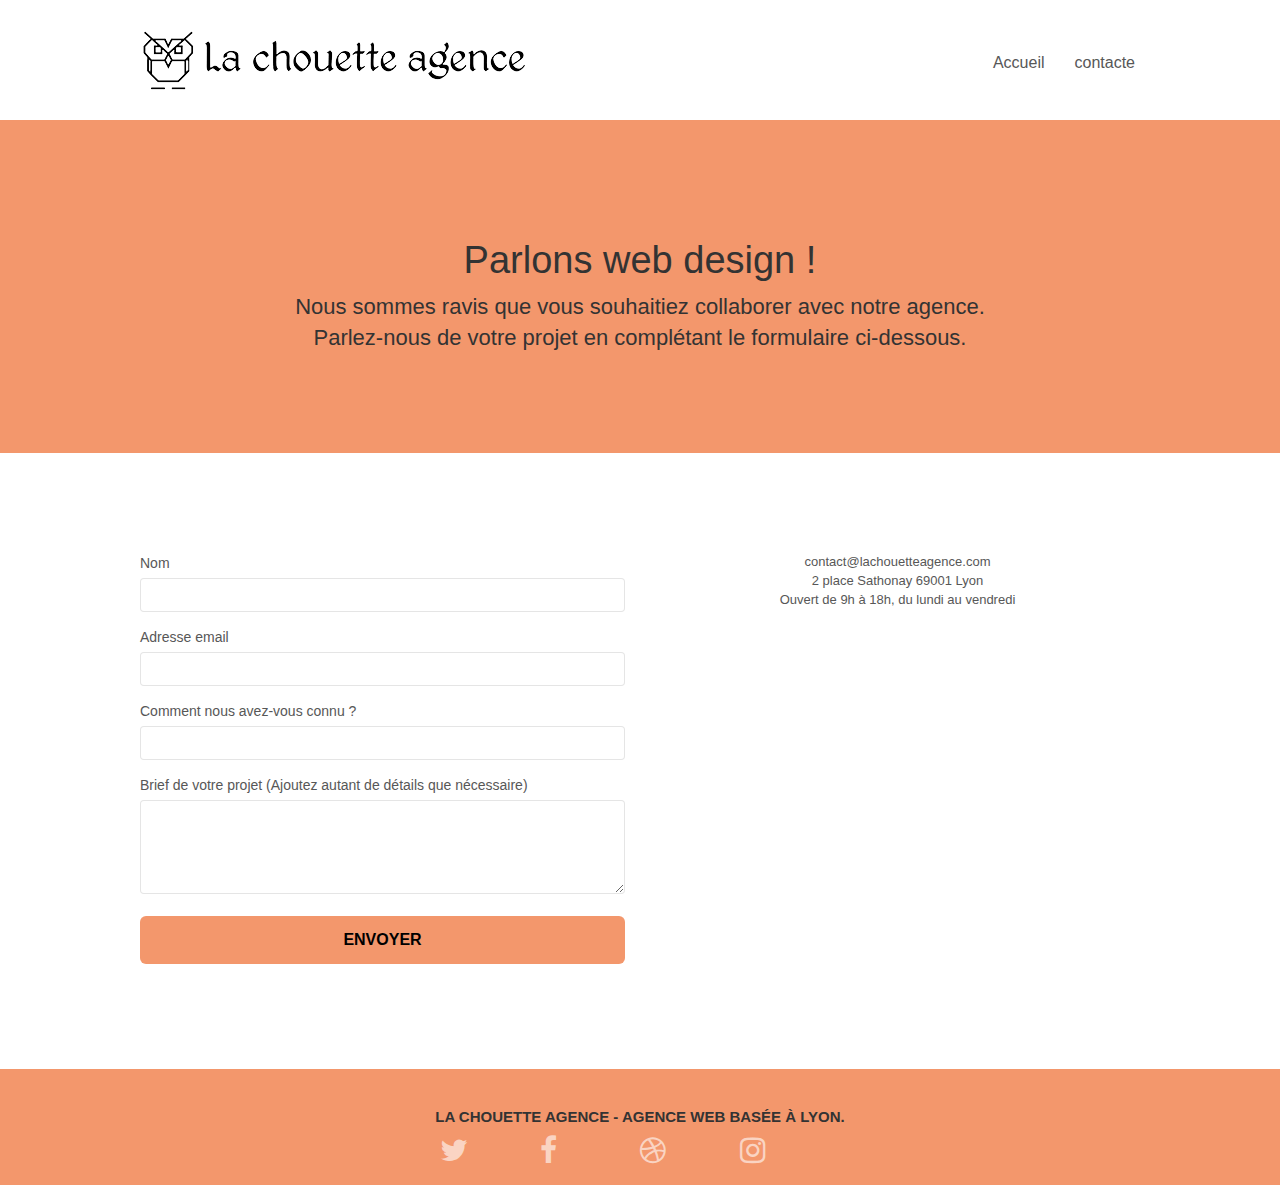
==== commit 6473bf86: "minstyle/ctrsp2" ====
--- a/page2.html
+++ b/page2.html
@@ -2,36 +2,21 @@
 <html lang="fr">
 <head>
 	<meta charset="utf-8">
-    
     <meta name="description" content="La chouette agence, pour toute question sur notre agence ou devis pour une refonte webdesign de votre site, contactez-nous et retrouvez-nous sur vos réseaux sociaux favoris.">
-    <meta name="viewport" content="width=device-width, initial-scale=1.0">
+    <meta name="viewport" content="width=device-width, initial-scale=1.0,viewport-fit=cover">
     <link rel="shortcut icon" type="image/png" href="favicon.jpg">
-    
 	<link rel="stylesheet" type="text/css" href= "./css/bootstrap.min.css">
-	<link rel="stylesheet" type="text/css" href="style.css">
+	<link rel="stylesheet" type="text/css" href="./css/style.min.css">
 	<link rel="stylesheet" type="text/css" href= "./css/font-awesome.min.css">
 	<link rel="stylesheet" type="text/css" href= "./css/et-line.min.css">
-	
-    
-	<script src= "./js/jquery-2.1.0.min.js"></script>
-	<script src= "./js/bootstrap.min.js"></script>
-	<script src= "./js/blocs.min.js"></script>
-	<script src= "./js/jqBootstrapValidation.min.js"></script>
-	<script src= "./js/formHandler.min.js"></script>
     <title>La Chouette agence - Contact</title>
-
-    
-<!-- Analytics -->
- 
-<!-- Analytics END -->
-    
 </head>
 <body>
 <!-- Principal conteneur -->
 <div class="page-container">
     
 <!-- bloc-0 -->
-<div class="bloc bgc-white l-bloc " id="bloc-0">
+<header class="bloc bgc-white l-bloc " id="bloc-0">
 	<div class="container bloc-sm">
 		<nav class="navbar row">
 			<div class="navbar-header">
@@ -52,11 +37,11 @@
 			</div>
 		</nav>
 	</div>
-</div>
+</header>
 <!-- bloc-0 END -->
 
 <!-- bloc-6 -->
-<div class="bloc bg-dots-bg bg-repeat bgc-atomic-tangerine d-bloc bloc-bg-texture texture-paper" id="bloc-6">
+<section class="bloc bg-dots-bg bg-repeat bgc-atomic-tangerine d-bloc bloc-bg-texture texture-paper" id="bloc-6">
 	<div class="container bloc-lg">
 		<div class="row">
 			<div class="col-sm-12">
@@ -70,11 +55,11 @@
 			</div>
 		</div>
 	</div>
-</div>
+</section>
 <!-- bloc-6 END -->
 
 <!-- bloc-7 -->
-<div class="bloc bgc-white l-bloc" id="bloc-7">
+<section class="bloc bgc-white l-bloc" id="bloc-7">
 	<div class="container bloc-lg">
 		<div class="row">
 			<div class="col-sm-6">
@@ -116,7 +101,7 @@
 			</div>
 		</div>
 	</div>
-</div>
+</section>
 <!-- bloc-7 END -->
 
 <!-- ScrollToTop Button -->
@@ -125,7 +110,7 @@
 
 
 <!-- Footer - bloc-8 -->
-<div class="bloc bgc-atomic-tangerine d-bloc" id="bloc-8">
+<footer class="bloc bgc-atomic-tangerine d-bloc" id="bloc-8">
 	<div class="container bloc-sm">
 		<div class="row">
 			<div class="col-sm-12">
@@ -157,12 +142,16 @@
 			</div>
 		</div>
 	</div>
-</div>
+</footer>
 <!-- Footer - bloc-8 END -->
 
 </div>
 <!-- Principal conteneur END -->
-    
 
+<script src= "./js/jquery-2.1.0.min.js"></script>
+	<script src= "./js/bootstrap.min.js"></script>
+	<script src= "./js/blocs.min.js"></script>
+	<script src= "./js/jqBootstrapValidation.min.js"></script>
+	<script src= "./js/formHandler.min.js"></script>
 </body>
 </html>
--- a/css/style.min.css
+++ b/css/style.min.css
@@ -0,0 +1 @@
+body{margin:0;padding:0;background:#FFF;overflow-x:hidden;-webkit-font-smoothing:antialiased;-moz-osx-font-smoothing:grayscale}.keywords{color:#ccc;font-size:1px}a,button{transition:all .3s ease-in-out;outline:none!important}a:hover{text-decoration:none;cursor:pointer}#page-loading-blocs-notifaction{position:fixed;top:0;bottom:0;width:100%;z-index:100000;background:#FFF url(img/pageload-spinner.gif) no-repeat center center}.bloc{width:100%;clear:both;background:50% 50% no-repeat;padding:0 50px;-webkit-background-size:cover;-moz-background-size:cover;-o-background-size:cover;background-size:cover;position:relative}.bloc .container{padding-left:0;padding-right:0}.bloc-lg{padding:100px 50px}.bloc-md{padding:50px}.bloc-sm{padding:20px 50px}.bg-center,.bg-l-edge,.bg-r-edge,.bg-t-edge,.bg-b-edge,.bg-tl-edge,.bg-bl-edge,.bg-tr-edge,.bg-br-edge,.bg-repeat{-webkit-background-size:auto!important;-moz-background-size:auto!important;-o-background-size:auto!important;background-size:auto!important}.bg-repeat{background:repeat}.bg-t-edge{background:top no-repeat}.bloc-bg-texture::before{content:"";background-size:2px 2px;position:absolute;top:0;bottom:0;left:0;right:0}.texture-paper::before{background:url(img/texture-paper.png);background-size:280px 280px}.b-parallax{background-attachment:fixed}.d-bloc{color:rgba(255,255,255,.7)}.d-bloc button:hover{color:rgba(255,255,255,.9)}.d-bloc .icon-round,.d-bloc .icon-square,.d-bloc .icon-rounded,.d-bloc .icon-semi-rounded-a,.d-bloc .icon-semi-rounded-b{border-color:rgba(255,255,255,.9)}.d-bloc .divider-h span{border-color:rgba(255,255,255,.2)}.d-bloc .a-btn,.d-bloc .navbar a,.d-bloc .navbar-brand,.d-bloc a .icon-sm,.d-bloc a .icon-md,.d-bloc a .icon-lg,.d-bloc a .icon-xl,.d-bloc h1 a,.d-bloc h2 a,.d-bloc h3 a,.d-bloc h4 a,.d-bloc h5 a,.d-bloc h6 a,.d-bloc p a{color:rgba(255,255,255,.6)}.d-bloc .a-btn:hover,.d-bloc .navbar a:hover,.d-bloc .navbar-brand:hover,.d-bloc a:hover .icon-sm,.d-bloc a:hover .icon-md,.d-bloc a:hover .icon-lg,.d-bloc a:hover .icon-xl,.d-bloc h1 a:hover,.d-bloc h2 a:hover,.d-bloc h3 a:hover,.d-bloc h4 a:hover,.d-bloc h5 a:hover,.d-bloc h6 a:hover,.d-bloc p a:hover{color:rgba(255,255,255,1)}.d-bloc .navbar-toggle .icon-bar{background:rgba(255,255,255,1)}.d-bloc .btn-wire,.d-bloc .btn-wire:hover{color:rgba(255,255,255,1);border-color:rgba(255,255,255,1)}.d-bloc .panel{color:rgba(0,0,0,.5)}.d-bloc .panel button:hover{color:rgba(0,0,0,.7)}.d-bloc .panel icon{border-color:rgba(0,0,0,.7)}.d-bloc .panel .divider-h span{border-color:rgba(0,0,0,.1)}.d-bloc .panel .a-btn{color:rgba(0,0,0,.6)}.d-bloc .panel .a-btn:hover{color:rgba(0,0,0,1)}.d-bloc .panel .btn-wire,.d-bloc .panel .btn-wire:hover{color:rgba(0,0,0,.7);border-color:rgba(0,0,0,.3)}.d-bloc .panel,.l-bloc{color:rgba(0,0,0,.5)}.d-bloc .panel button:hover,.l-bloc button:hover{color:rgba(0,0,0,.7)}.l-bloc .icon-round,.l-bloc .icon-square,.l-bloc .icon-rounded,.l-bloc .icon-semi-rounded-a,.l-bloc .icon-semi-rounded-b{border-color:rgba(0,0,0,.7)}.d-bloc .panel .divider-h span,.l-bloc .divider-h span{border-color:rgba(0,0,0,.1)}.d-bloc .panel .a-btn,.l-bloc .a-btn,.l-bloc .navbar a,.l-bloc .navbar-brand,.l-bloc a .icon-sm,.l-bloc a .icon-md,.l-bloc a .icon-lg,.l-bloc a .icon-xl,.l-bloc h1 a,.l-bloc h2 a,.l-bloc h3 a,.l-bloc h4 a,.l-bloc h5 a,.l-bloc h6 a,.l-bloc p a{color:rgba(0,0,0,.6)}.d-bloc .panel .a-btn:hover,.l-bloc .a-btn:hover,.l-bloc .navbar a:hover,.l-bloc .navbar-brand:hover,.l-bloc a:hover .icon-sm,.l-bloc a:hover .icon-md,.l-bloc a:hover .icon-lg,.l-bloc a:hover .icon-xl,.l-bloc h1 a:hover,.l-bloc h2 a:hover,.l-bloc h3 a:hover,.l-bloc h4 a:hover,.l-bloc h5 a:hover,.l-bloc h6 a:hover,.l-bloc p a:hover{color:rgba(0,0,0,1)}.l-bloc .navbar-toggle .icon-bar{color:rgba(0,0,0,.6)}.d-bloc .panel .btn-wire,.d-bloc .panel .btn-wire:hover,.l-bloc .btn-wire,.l-bloc .btn-wire:hover{color:rgba(0,0,0,.7);border-color:rgba(0,0,0,.3)}.voffset{margin-top:30px}.voffset-lg{margin-top:80px}.row-no-gutters{margin-right:0;margin-left:0}.row.row-no-gutters>[class^="col-"],.row.row-no-gutters>[class*=" col-"]{padding-right:0;padding-left:0;margin:auto}#bloc-1-hero h1{font-size:32px}.navbar{margin-bottom:0;z-index:1}.navbar-brand{height:auto;padding:3px 15px;font-size:25px;font-weight:400;font-weight:600;line-height:44px}.navbar-brand img{max-height:200px;margin:0 5px 0 0;display:inline}.navbar-brand img[src$=svg]{min-width:100px}.nav-center .navbar-brand img{margin:0}.navbar .nav{padding-top:2px;margin-right:-16px;float:right;z-index:1}.nav>li{float:left;margin-top:4px;font-size:16px}.navbar-nav .open .dropdown-menu>li>a{text-align:inherit}.nav>li a:hover,.nav>li a:focus{background:transparent}.navbar-toggle{margin:10px 10px 0 0;border:0}.navbar-toggle:hover{background:transparent!important}.navbar-toggle .icon-bar{background-color:rgba(0,0,0,.5);width:26px}.nav-invert .navbar .nav{float:left}.nav-invert .navbar-header,.nav-invert .navbar-brand{float:right;position:relative;z-index:2}@media (min-width:768px){.site-navigation{position:absolute;top:50%;right:20px;transform:translate(0,-50%);-webkit-transform:translateY(-50%)}.nav>li .dropdown-menu a,.nav>li .dropdown-menu a:hover{color:#484848}.nav-invert .site-navigation{left:0;right:0}.nav-center{text-align:center}.nav-center .navbar-header{width:100%}.nav-center .navbar-header,.nav-center .navbar-brand,.nav-center .nav>li{float:none;display:inline-block}.nav-center .site-navigation{position:relative;width:100%;right:0;margin-right:0;margin-top:20px}.nav-center.mini-nav .navbar-toggle{float:none;margin:10px auto 0}}.nav>li>.dropdown a{background:none!important;display:block;padding:14px 15px}nav .caret{margin:0 5px}.dropdown-menu .dropdown-menu{top:-8px;left:100%}.dropdown-menu .dropmenu-flow-right{top:100%;left:0;margin-left:-1px;border-top-left-radius:0;border-top-right-radius:0}.dropdown-menu .dropdown span{border:4px solid #000;border-top-color:transparent;border-right-color:transparent;border-bottom-color:transparent;margin:6px -5px 0 0!important;float:right}.mg-md{margin-top:10px;margin-bottom:20px}.mg-lg{margin-top:10px;margin-bottom:40px}.btn{margin:0 5px 5px 0}.btn.pull-right{margin:0 0 5px 5px}.btn-d,.btn-d:hover,.btn-d:focus{color:#FFF;background:rgba(0,0,0,.3)}button{outline:none!important}.btn-rd{border-radius:40px}.btn-clean{border:1px solid rgba(0,0,0,.08);border-bottom-color:rgba(0,0,0,.1);text-shadow:0 1px 0 rgba(0,0,1,.1);box-shadow:0 1px 3px rgba(0,0,1,.25),inset 0 1px 0 0 rgba(255,255,255,.15)}.icon-md{font-size:30px!important}.icon-lg{font-size:60px!important}.sm-shadow{text-shadow:0 1px 2px rgba(0,0,0,.3)}.panel-sq,.panel-sq .panel-heading,.panel-sq .panel-footer{border-radius:0}.panel-rd{border-radius:30px}.panel-rd .panel-heading{border-radius:29px 29px 0 0}.panel-rd .panel-footer{border-radius:0 0 29px 29px}.form-control{border-color:rgba(0,0,0,.1);box-shadow:none}.scrollToTop{width:40px;height:40px;position:fixed;bottom:20px;right:20px;opacity:0;z-index:500;transition:all .3s ease-in-out}.scrollToTop span{margin-top:6px}.showScrollTop{font-size:14px;opacity:1}a[data-lightbox]{position:relative;display:block;text-align:center}a[data-lightbox]:hover::before{content:"+";font-family:"HelveticaNeue-Light","Helvetica Neue Light","Helvetica Neue",Helvetica,Arial;font-size:32px;width:50px;height:50px;margin-left:-25px;border-radius:50%;background:rgba(0,0,0,.6);color:#FFF;font-weight:100;z-index:1;position:absolute;top:50%;transform:translateY(-50%);-webkit-transform:translateY(-50%)}a[data-lightbox]:hover img{opacity:.6;-webkit-animation-fill-mode:none;animation-fill-mode:none}#lightbox-modal{display:flex;align-items:center}#lightbox-modal .modal-dialog{width:90%;max-width:900px;margin:0 auto 0}#lightbox-modal .modal-dialog img{max-height:90vh;margin:0 auto}.lightbox-caption{padding:20px;color:#FFF;background:rgba(0,0,0,.5);position:absolute;left:15px;right:15px;bottom:5px}.close-lightbox{color:#FFF;font-size:30px;position:absolute;top:20px;right:20px;z-index:20;background:rgba(0,0,0,.5);border:none;line-height:30px;padding:0 9px 5px;opacity:.3}.close-lightbox:hover,.next-lightbox:hover,.prev-lightbox:hover{opacity:1;color:#FFF}.next-lightbox,.prev-lightbox{font-size:20px;color:rgba(255,255,255,.9);background:rgba(0,0,0,.5);transition:all .2s ease-in-out;position:absolute;top:45%;z-index:1;opacity:.4}.next-lightbox{padding:6px 8px 1px 13px;right:25px}.prev-lightbox{padding:6px 13px 1px 10px;left:25px}.snapshot-lb .modal-body{padding-bottom:45px}.snapshot-lb .lightbox-caption{padding:0;color:rgba(0,0,0,.5);background:none}h1,h2,h3,h4,h5,h6,p,label,.btn,a{font-family:"helvetica";font-weight:500;color:#575757!important}.container{max-width:1000px}.hero-bloc-text{font-size:38px}.hero-bloc-text-sub{font-size:36px}.statement-bloc-text{line-height:26px;font-style:italic;font-size:20px;text-align:center;font-weight:lighter;max-width:520px;margin:auto auto auto auto}p{font-size:13px}.tight-width-whitespace{max-width:unset;margin:auto auto auto auto}.mg-lg{color:#333333!important}.h1{font-size:20px;font-family:"Open Sans"}.cta-hero{margin-top:22px;color:#FFFFFF!important;text-transform:uppercase;padding:12px 28px 12px 28px;font-size:16px;font-weight:700}.social{max-width:400px;margin:auto auto auto auto;display:flex}h2{font-size:22px;line-height:1.4em}h3{font-size:15px;text-transform:uppercase;font-weight:700;color:#333333!important}.med-width-whitespace{max-width:800px;margin:auto auto auto auto;box-shadow:0 0 0 #000}h1{color:#333333!important}h4{color:#333333!important}.icons{margin-bottom:14px;margin-top:24px}.white{color:#333333!important}.portfolio-thumb{margin-bottom:24px;width:100%}.portfolio-row{margin-bottom:44px;margin-top:50px;display:flex}.two{width:100%}.avatar{box-shadow:0 4px 9px rgba(0,0,0,.3)}.black-background{background-color:rgba(165,147,99,.7);padding:40px 40px 40px 40px}.bold-link{font-weight:900;text-decoration:underline!important}.bgc-white{background-color:#FFF}.bgc-dark-slate-blue{background-color:#364577}.bgc-atomic-tangerine{background-color:#F3976C}.tc-white{color:#FFF!important}.btn-atomic-tangerine{background:#F3976C;color:#000!important}.btn-atomic-tangerine:hover{background:#c27956!important;color:#FFFFFF!important}.ltc-white{color:#000!important}.ltc-white:hover{color:#cccccc!important}.ltc-atomic-tangerine{color:#F3976C!important}.ltc-atomic-tangerine:hover{color:#c27956!important}.icon-dark-slate-blue{color:#364577!important;border-color:#364577!important}.bg-dots-bg{background-image:url(img/dots-bg.png)}.bg-lines-h2-bg{background-image:url(img/lines-h2-bg.png)}.bg-banniere{background-image:url(img/la-chouette-agence-banniere.jpg)}.bg-presentation{background-image:url(img/image-de-presentation.jpg)}@media (max-width:1024px){.bloc{padding-left:20px;padding-right:20px}.bloc.full-width-bloc,.bloc-tile-2.full-width-bloc .container,.bloc-tile-3.full-width-bloc .container,.bloc-tile-4.full-width-bloc .container{padding-left:0;padding-right:0}}@media (max-width:992px) and (min-width:768px){.navbar .nav{max-width:80%}.nav-center.navbar .nav{max-width:100%}}@media only screen and (min-width:768px) and (max-width:1024px) and (orientation:landscape){.b-parallax{background-attachment:scroll}}@media only screen and (min-width:1024px) and (max-width:1366px) and (-webkit-min-device-pixel-ratio:1.5){.b-parallax{background-attachment:scroll}}@media (max-width:991px){.container{width:100%}.b-parallax{background-attachment:scroll}.page-container,#hero-bloc{overflow-x:hidden;position:relative}.bloc-group,.bloc-group .bloc{display:block;width:100%}.bloc-fill-screen .fill-bloc-top-edge,.bloc-fill-screen .fill-bloc-bottom-edge{padding:0 20px}}@media (max-width:767px){.page-container{overflow-x:hidden;position:relative}h1,h2,h3,h4,h5,h6,p,#disqus_thread{padding-left:10px!important;padding-right:10px!important}.b-parallax{background-attachment:scroll}.navbar .nav{padding-top:0;border-top:1px solid rgba(0,0,0,.2);float:none!important}.navbar.row{margin-left:0;margin-right:0}.site-navigation{position:inherit;transform:none;-webkit-transform:none;-ms-transform:none}.nav>li{margin-top:0;border-bottom:1px solid rgba(0,0,0,.1);background:rgba(0,0,0,.05);text-align:left;padding-left:15px;width:100%}.nav>li:hover{background:rgba(0,0,0,.08)}.dropdown .dropdown a .caret{float:none;margin:5px 0 0 10px!important;border:4px solid #000;border-bottom-color:transparent;border-right-color:transparent;border-left-color:transparent}#hero-bloc .navbar .nav{background:rgba(0,0,0,.8)}#hero-bloc .navbar .nav a{color:rgba(255,255,255,.6)}.hero{padding:50px 0}.hero-nav{left:-1px;right:-1px}.navbar-collapse{padding:0;overflow-x:hidden;-webkit-box-shadow:none;box-shadow:none}.navbar-brand img{max-height:40px;width:auto}.nav-invert .navbar-header{float:none;width:100%}.nav-invert .navbar-toggle{float:left;margin-left:10px}.bloc{padding-left:0;padding-right:0}.bloc-xxl,.bloc-xl,.bloc-lg{padding:40px 0}.bloc-sm,.bloc-md{padding-left:0;padding-right:0}.bloc-tile-2 .container,.bloc-tile-3 .container,.bloc-tile-4 .container,.bloc-fill-screen .fill-bloc-top-edge,.bloc-fill-screen .fill-bloc-bottom-edge{padding-left:0;padding-right:0}.a-block{padding:0 10px}.btn-dwn{display:none}.voffset{margin-top:5px}.voffset-md{margin-top:20px}.voffset-lg{margin-top:30px}form{padding:5px}.close-lightbox{display:inline-block}.blocsapp-device-iphone5{background-size:216px 425px;padding-top:60px;width:216px;height:425px}.blocsapp-device-iphone5 img{width:180px;height:320px}}@media (max-width:400px){.bloc{padding-left:0;padding-right:0}}@media (max-width:767px){.bloc-mob-center-text{text-align:center}}@media all and (max-width:480px){.portfolio-row{flex-direction:column;align-items:center}}